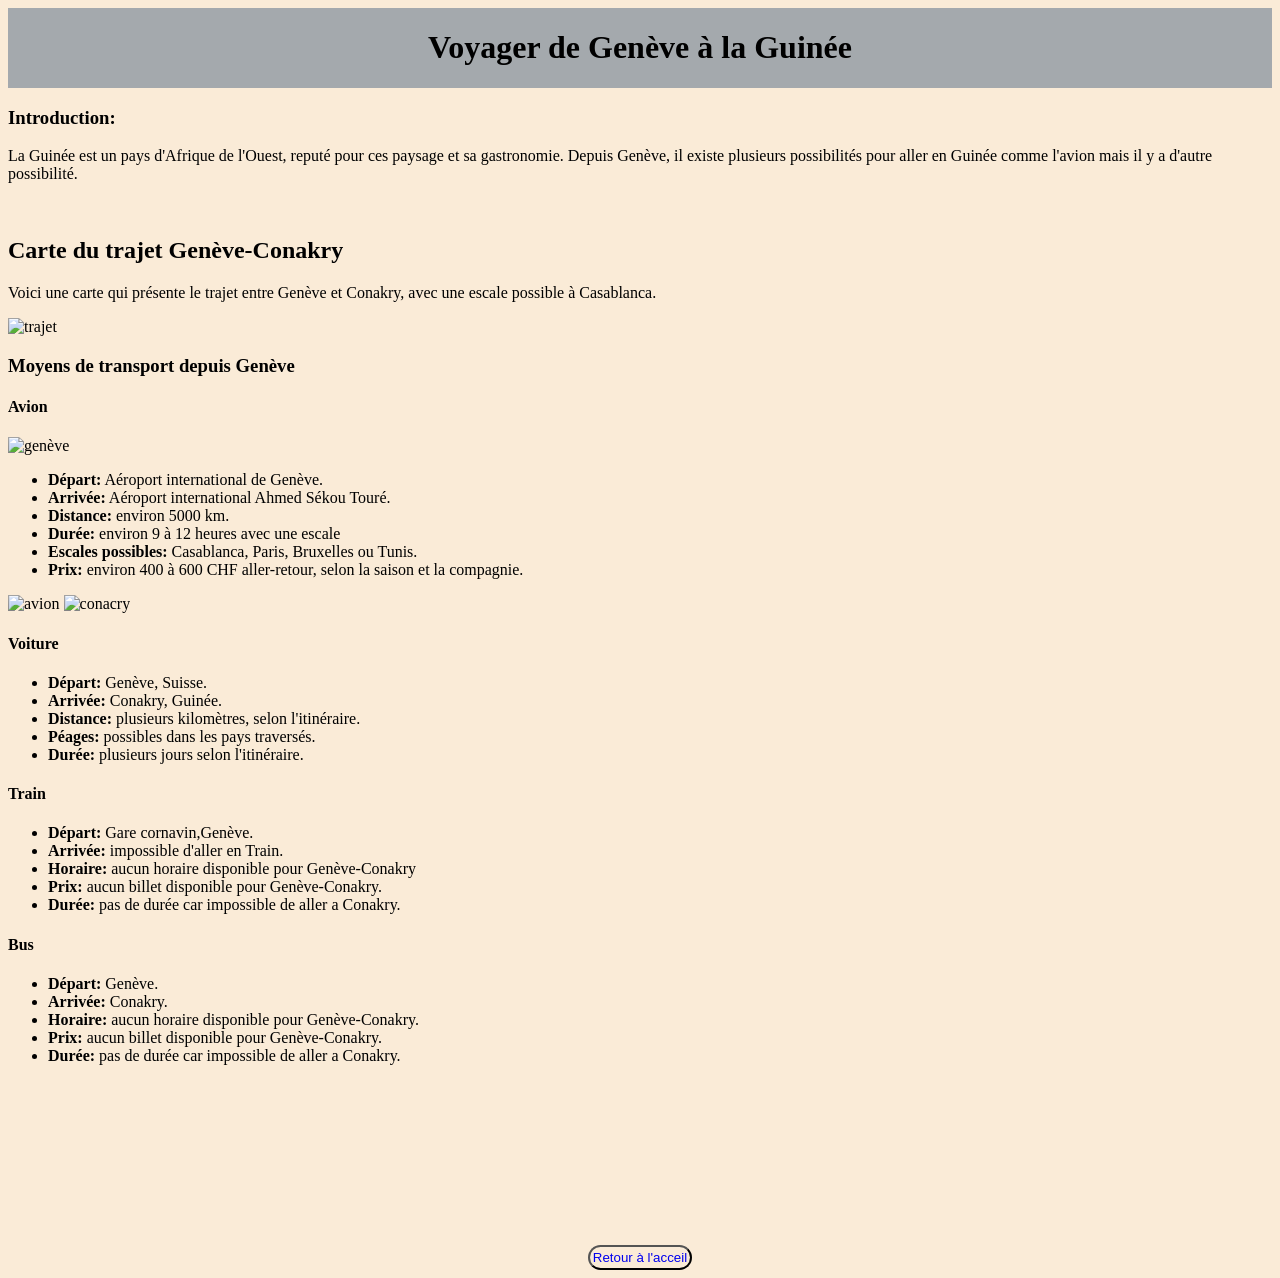
==== acces.html @ df572e61 "dans acces.htmnl modification du title dans le head pour "voyage en guinee"" ====
<!DOCTYPE html>
<html lang="en">
<head>
    <link rel="stylesheet" href="css/style.css">
    <meta charset="UTF-8">
    <meta name="viewport" content="width=device-width, initial-scale=1.0">
    <title>voyage en guinee</title>
</head>
<body>
    <header>
        <h1>Voyager de Genève à la Guinée</h1>
    </header>
    <main>
        <h3>Introduction:</h3>
        <p>La Guinée est un pays d'Afrique de l'Ouest, reputé pour ces paysage et sa gastronomie. Depuis Genève, il existe plusieurs possibilités pour aller en Guinée comme l'avion mais il y a d'autre possibilité.</p>
        <br>
          <h2>Carte du trajet Genève-Conakry</h2>

        <p>
            Voici une carte qui présente le trajet entre Genève
            et Conakry, avec une escale possible à Casablanca.
        </p>

        <img src="img/trajet-voyage.jpg" alt="trajet" width="500">
        <h3>Moyens de transport depuis Genève</h3>
        <h4>Avion</h4>
        <img src="img/genève-areoport.jpg" alt="genève" width="400">
        <ul>
            <li>
                <strong>Départ:</strong> Aéroport international de Genève.
            </li>
            <li>
                <strong>Arrivée:</strong> Aéroport international Ahmed Sékou Touré.
            </li>
              <li>
                <strong>Distance:</strong> environ 5000 km.
              </li>
              <li>
                <strong>Durée:</strong> environ 9 à 12 heures avec une escale
              </li>
              <li>
                <strong>Escales possibles:</strong> Casablanca, Paris, Bruxelles ou Tunis.
              </li>
              <li>
                <strong>Prix:</strong> environ 400 à 600 CHF aller-retour, selon la saison et la compagnie.
            </li>
        </ul>
        <img src="img/avion.jpg" alt="avion" width="375">
        <img src="img/conacry-areoport.jpg" alt="conacry" width="340">
        <h4>Voiture</h4>
        <ul>
            <li>
                <strong>Départ:</strong> Genève, Suisse.
            </li>
            <li>
                <strong>Arrivée:</strong> Conakry, Guinée.
            </li>
            <li>
                <strong>Distance:</strong> plusieurs kilomètres, selon l'itinéraire.
            </li>
            <li>
                <strong>Péages:</strong> possibles dans les pays traversés.
            </li>
            <li>
                <strong>Durée:</strong> plusieurs jours selon l'itinéraire.
            </li>
        </ul>
        <h4>Train</h4>
        <ul>
            <li>
                <strong>Départ:</strong> Gare cornavin,Genève.
            </li>
            <li>
                <strong>Arrivée:</strong> impossible d'aller en Train.
            </li>
            <li>
                <strong>Horaire:</strong> aucun horaire disponible pour Genève-Conakry
            </li>
            <li>
                <strong>Prix:</strong> aucun billet disponible pour Genève-Conakry.
            </li>
             <li>
                <strong>Durée:</strong> pas de durée car impossible de aller a Conakry.
            </li>
        </ul>
        <h4>Bus</h4>
         <ul>
            <li>
                <strong>Départ:</strong> Genève.
            </li>
            <li>
                <strong>Arrivée:</strong> Conakry.
            </li>
            <li>
                <strong>Horaire:</strong> aucun horaire disponible pour Genève-Conakry.
            </li>
            <li>
                <strong>Prix:</strong> aucun billet disponible pour Genève-Conakry.
            </li>
             <li>
                <strong>Durée:</strong> pas de durée car impossible de aller a Conakry.
            </li>
        </ul>
        <section class="section_bouton_retour_aceil">
            <button><a href="index.html">Retour à l'acceil</a></button>
        </section>
    </main>
</body>
</html>
---- css/style.css ----
*{
    background-color: rgb(250, 235, 215);
}

header{
    display: flex;
    background-color: rgb(164, 169, 173);
    justify-content: center;
    align-items: center;
    margin-bottom: 2vh;
}

.main_p1{
    display: flex;
    flex-direction: column;
    align-items: center;
    flex-wrap: wrap;
}

h1{
    color: black;
    background-color: rgb(164, 169, 173);
}

img{
    transition: transform 0.7s;
}

img:hover{
    
    transform: scale(0.948);
}

.drapeaux_gunne{
    margin-top:2vh;
    height: 70vh;

}

.phrase_présentation_guinne{
    font-size: 1.5rem;

}

a{
    text-decoration: none; /*enlève les tirès du bas des lien*/
    background-color: transparent;

}


button a:hover{
    background-color: transparent;
    color: white;
}

button{
    
    display: inline-flex;
    width: max-content;
    padding: 0.2rem;
    justify-content: center;
    align-items: center;
    transition: background-color 0.8s ;
    border-radius: 2rem;
}

button:hover{
    background-color: #3a4d5a85;
    transform: scale(1.03);
    transition: transform 1.2s;
    
}

.main_identité{
    display: flex;
    flex-direction: row;
    flex-wrap: wrap;
    gap: 2rem;
}

.section_identité{
    width: 40vw;
    height: 35vh;
    background-color: aliceblue;
    border-radius: 1rem;
    display: flex;
    flex-direction: row;
    justify-content: center;
    align-items: center;
    transition: transform 0.3s ease; 

}

.section_identité:hover{
    transform: scale(1.09); 

}

.h3_identité{
    background-color: aliceblue;
    font-size: 1.5rem;

}

.lien_histoire, .lien_geographie, .lien_culture{
    background-color: aliceblue;
    color: rgb(128, 141, 70);
}

.secttion_bouton_p1{
    margin-top: 2vh;
    display: flex;
    justify-content: center;
    align-items: center;
}

.section_secou{
    display: flex;
    margin-top: 5vh;
    justify-content: center;
    align-items: center;
}

.img_secou{
    width: 50vw;
    height: 70vh;
}

.img_geo{
    width: 50vw;
    height: 70vh;
}

.section_img_geo{
    display: flex;
    flex-direction: row;
    justify-content: center;
}

.section_image_p_culture{
    display: flex;
    justify-content: flex-start;
    align-items: center;
    height: 55vh;
    flex-wrap: wrap;
    gap:1rem;
}

.img_statue_culture{
    width: 20vw;
    height: 50vh;
    flex-grow: 1;
}

.img_statue_mosque_faysal{
    width: 20vw;
    height: 50vh;
    order: 1;
    flex-grow: 2;

}

.img_cuture{
    width: 20vw;
    height: 50vh;
    display: flex;
    flex-grow: 1;
}

.section_bouton_retour_aceil{
    display: flex;
    justify-content: center;
    margin-top: 20vh;
}
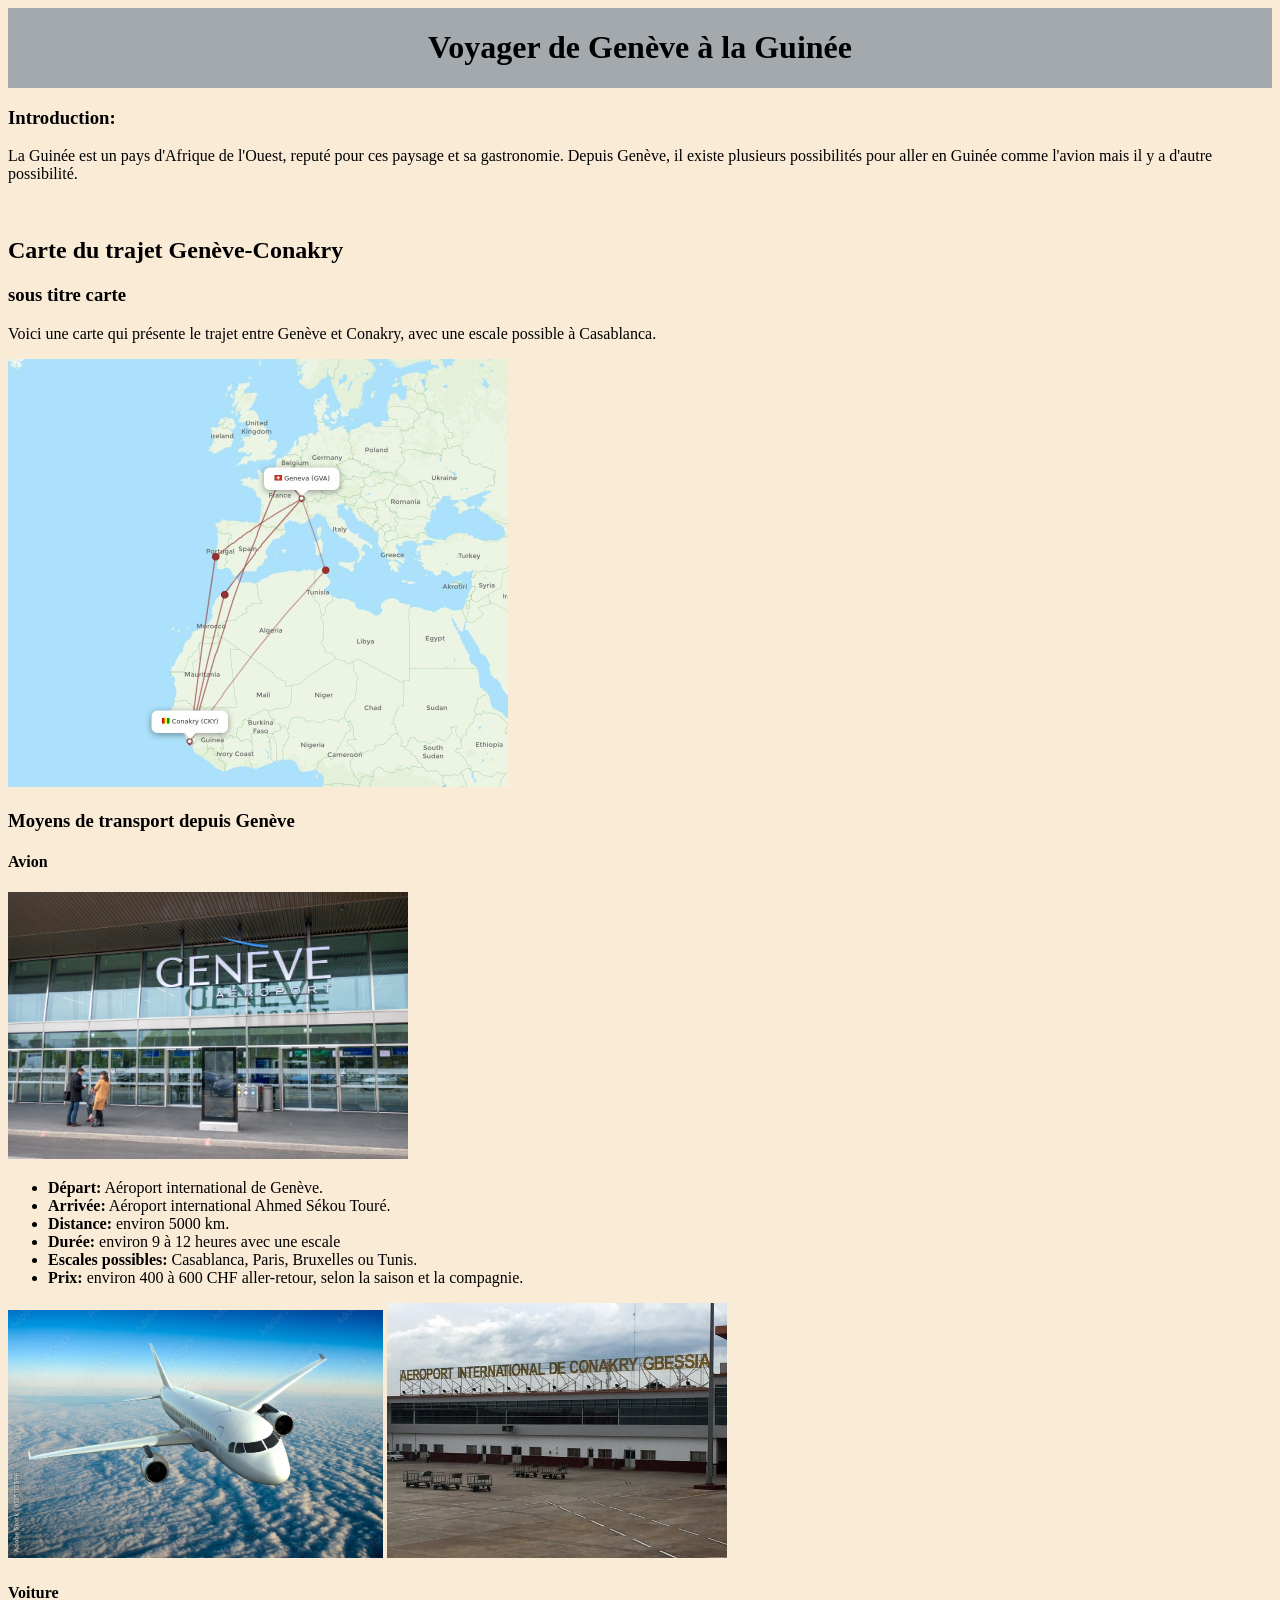
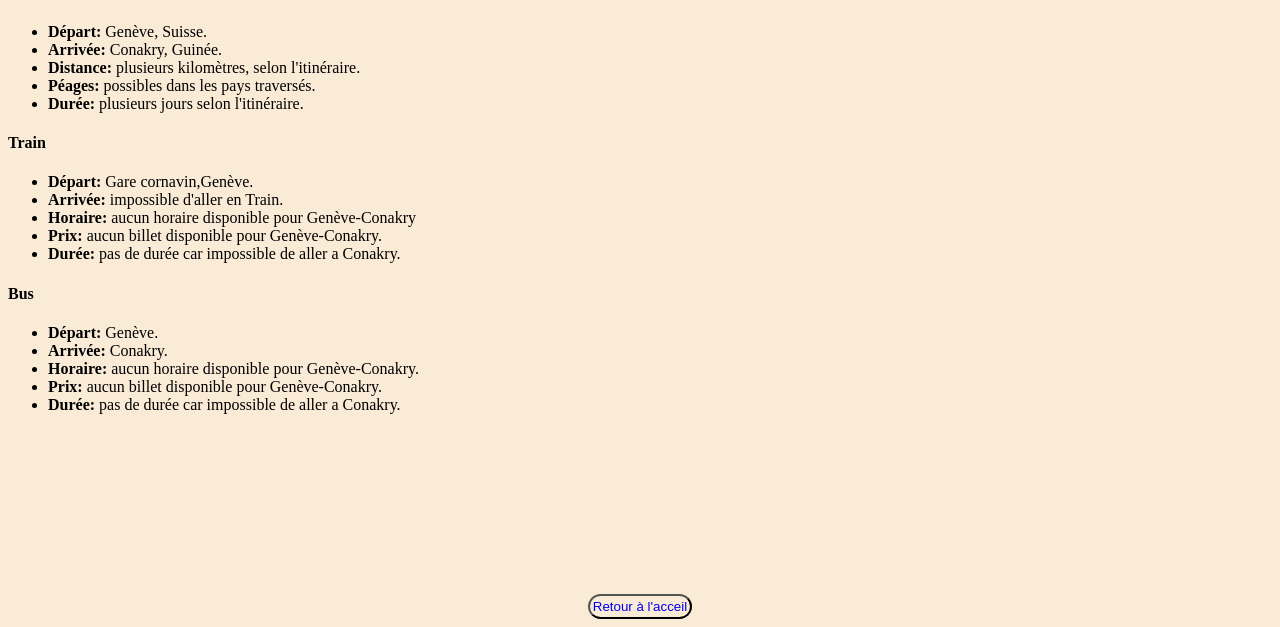
==== commit 144e87d6: "dans acces.html ajout d'un sous titre test" ====
--- a/acces.html
+++ b/acces.html
@@ -1,5 +1,5 @@
 <!DOCTYPE html>
-<html lang="en">
+<html lang="fr">
 <head>
     <link rel="stylesheet" href="css/style.css">
     <meta charset="UTF-8">
@@ -15,6 +15,7 @@
         <p>La Guinée est un pays d'Afrique de l'Ouest, reputé pour ces paysage et sa gastronomie. Depuis Genève, il existe plusieurs possibilités pour aller en Guinée comme l'avion mais il y a d'autre possibilité.</p>
         <br>
           <h2>Carte du trajet Genève-Conakry</h2>
+          <h3>sous titre carte</h3>
 
         <p>
             Voici une carte qui présente le trajet entre Genève
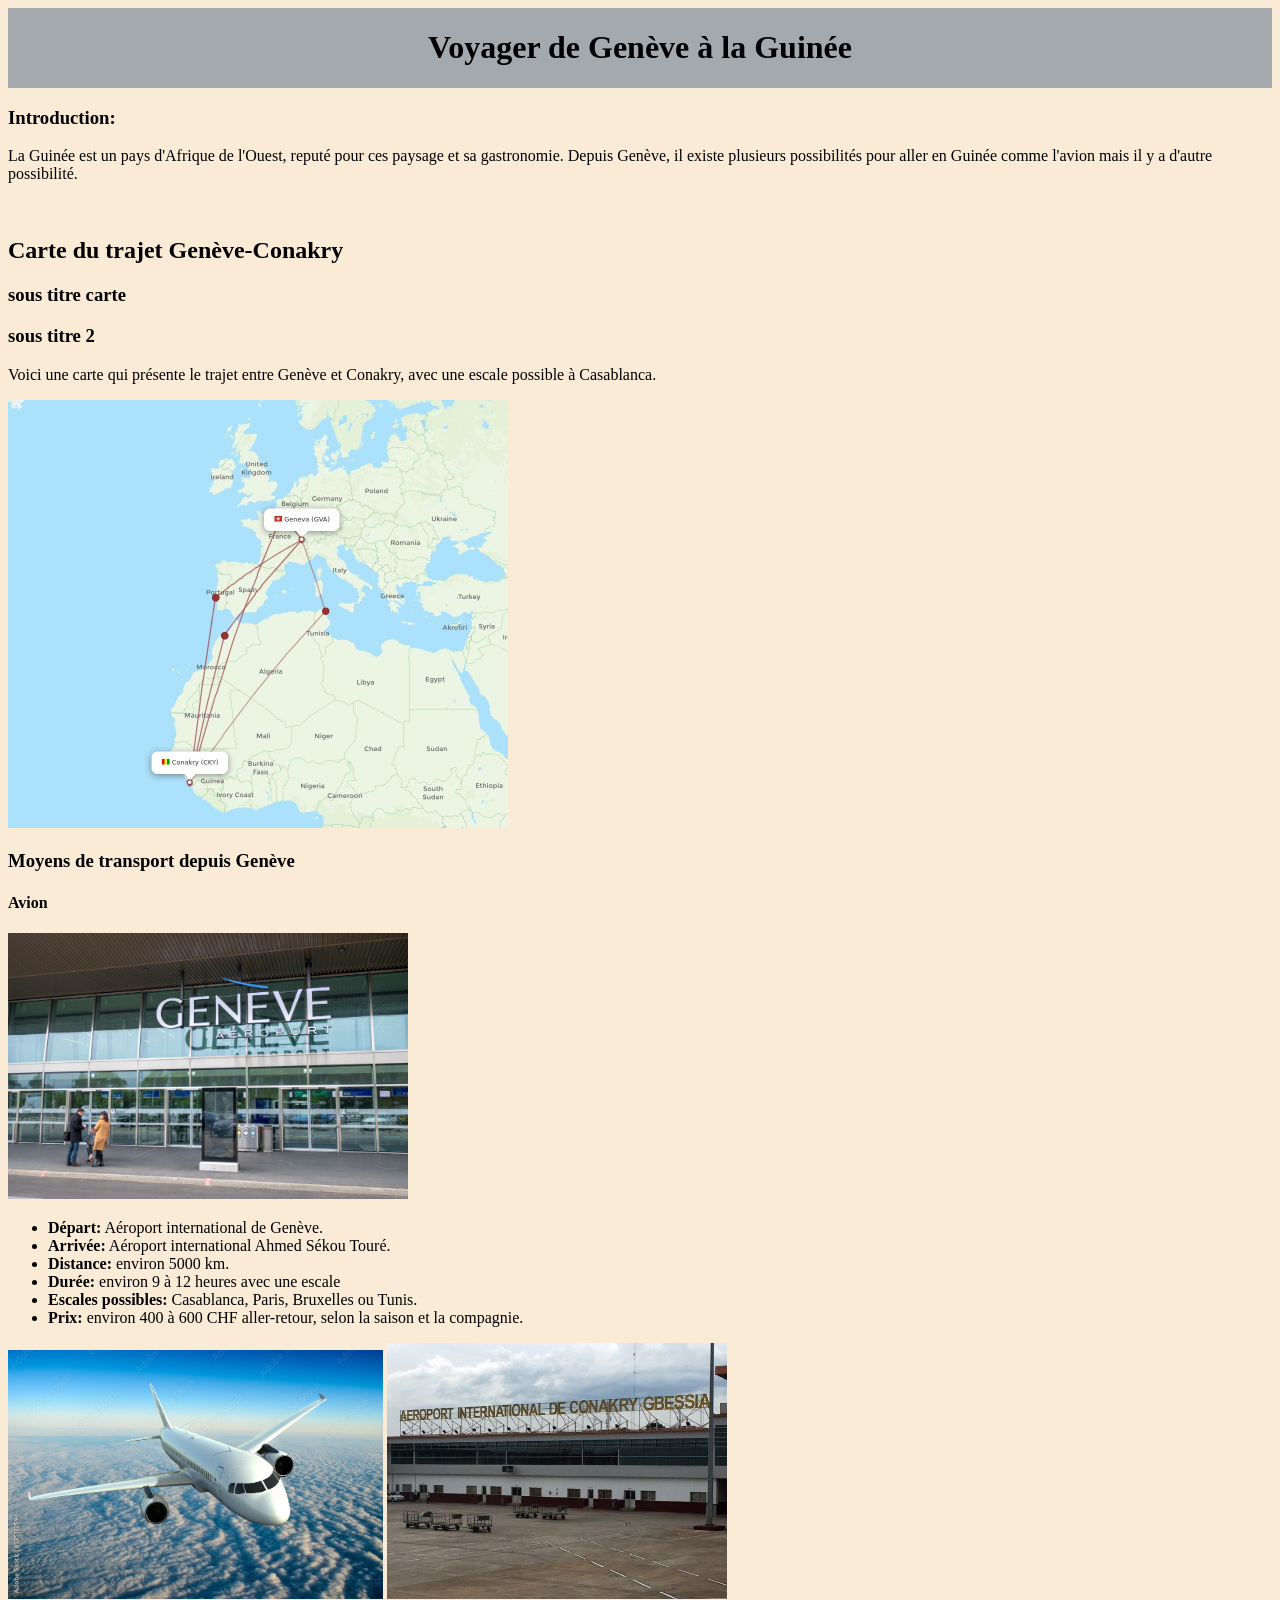
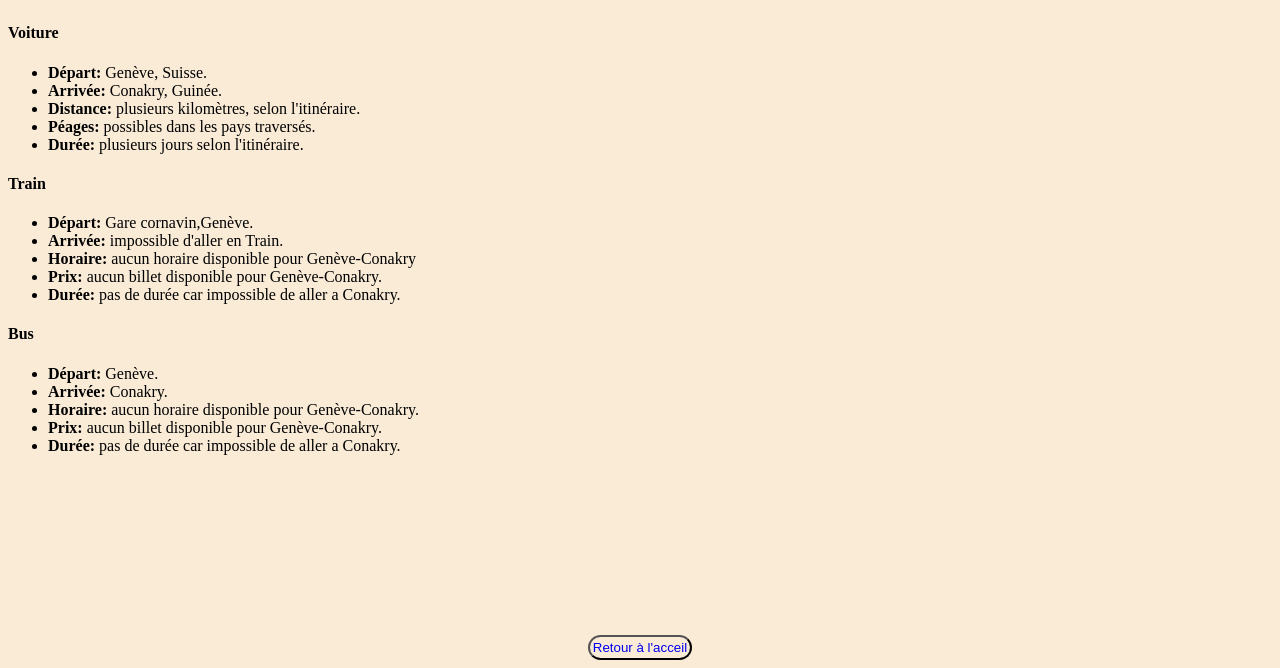
==== commit 9c57eadd: "ajout d'un deuxième sous titre test" ====
--- a/acces.html
+++ b/acces.html
@@ -16,6 +16,7 @@
         <br>
           <h2>Carte du trajet Genève-Conakry</h2>
           <h3>sous titre carte</h3>
+          <h3>sous titre 2</h3>
 
         <p>
             Voici une carte qui présente le trajet entre Genève
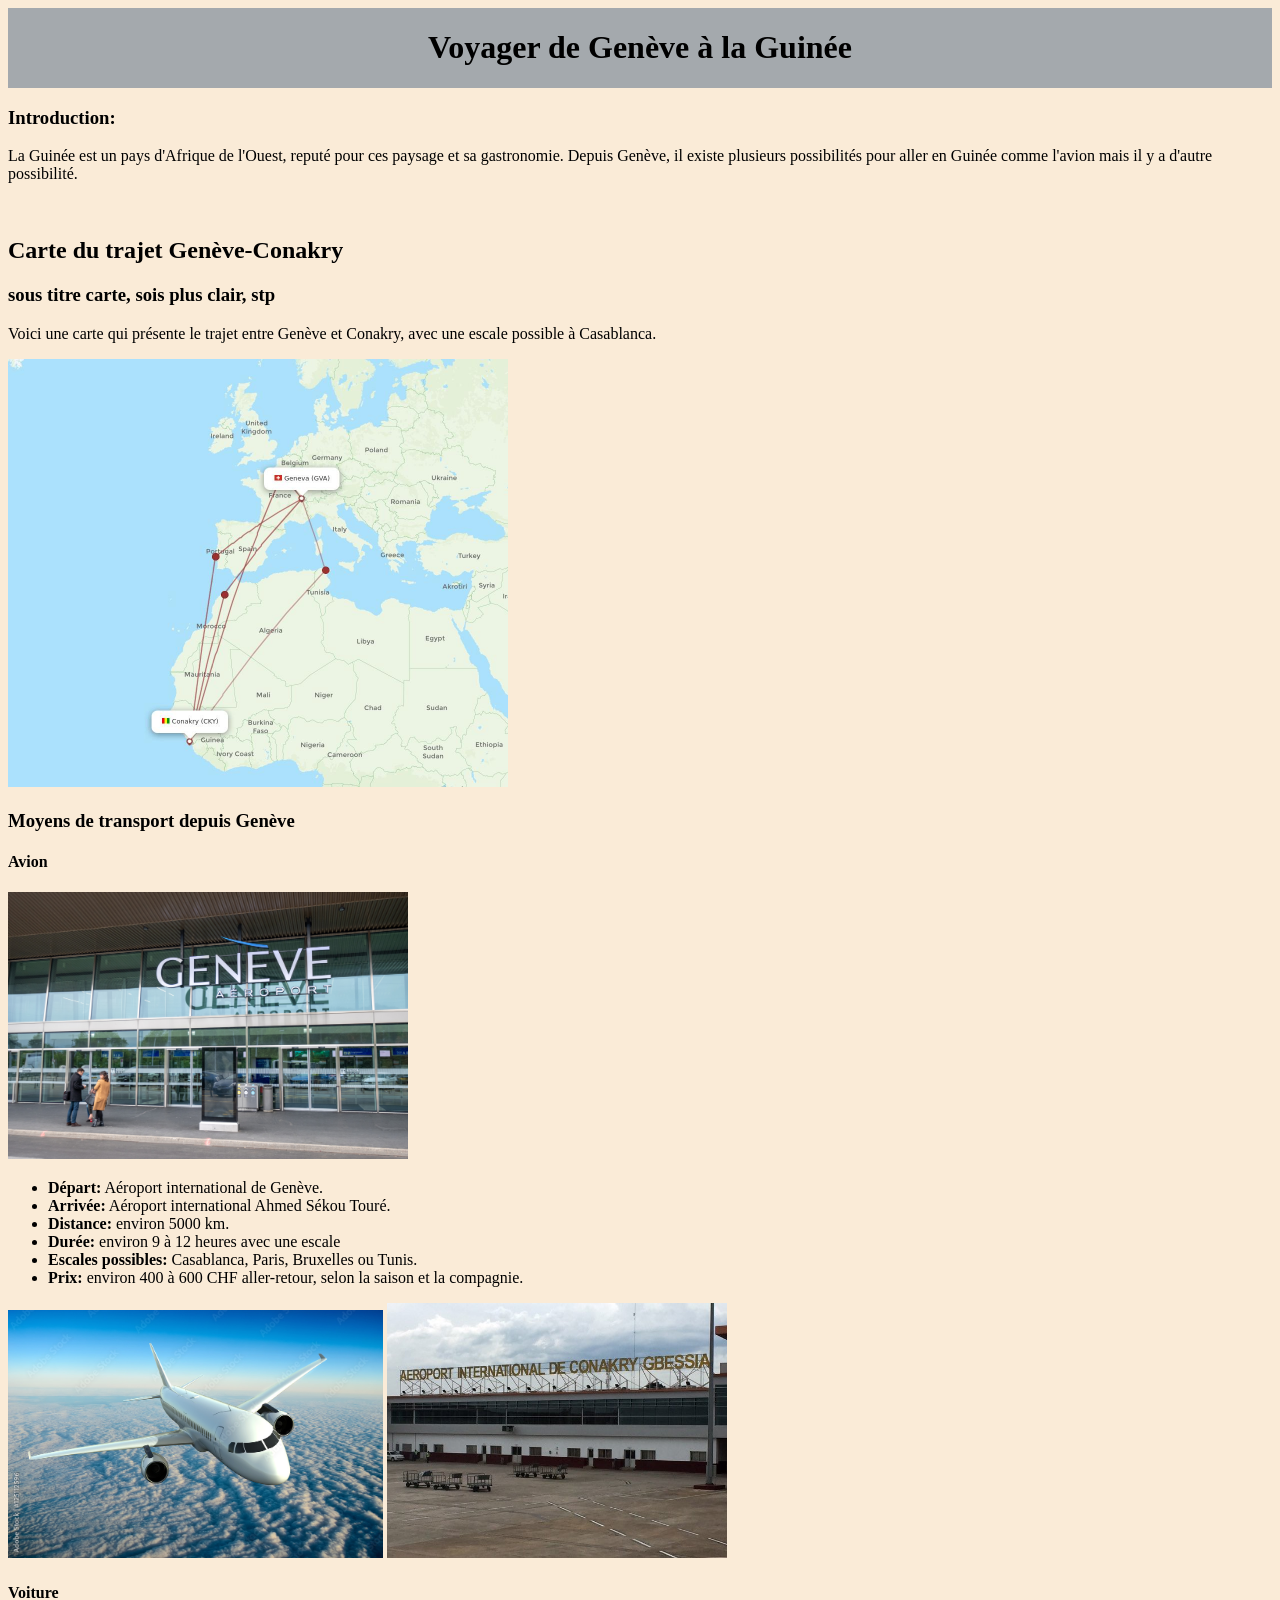
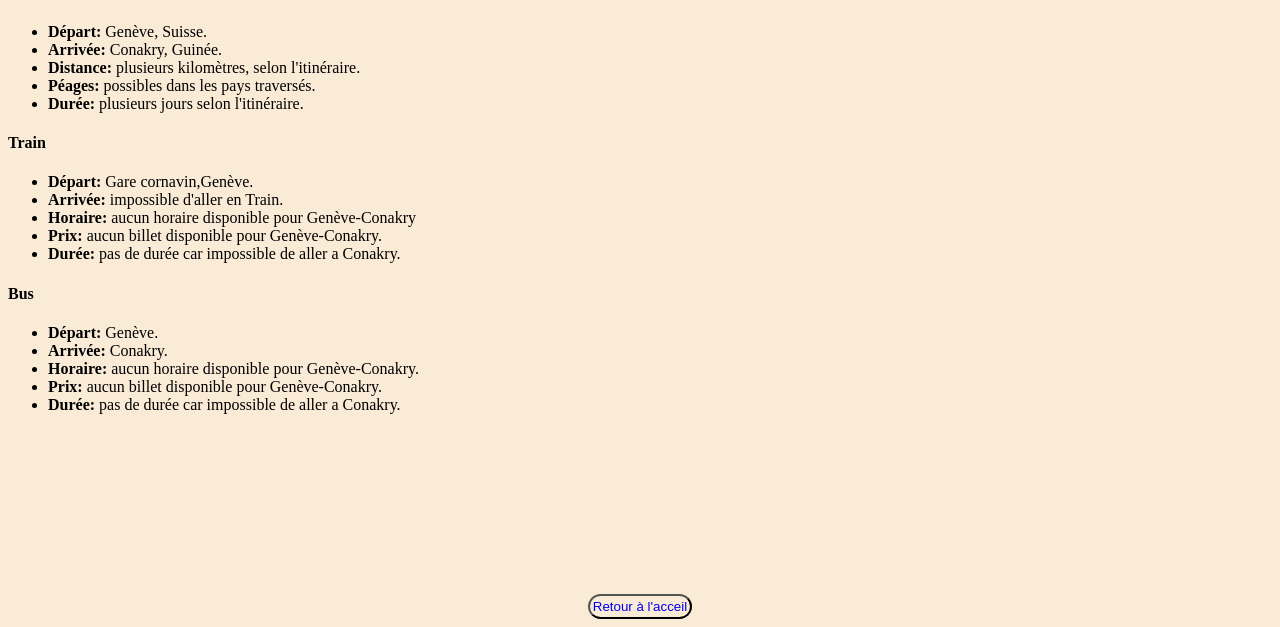
==== commit cdc20f67: "changement du sous titre" ====
--- a/acces.html
+++ b/acces.html
@@ -15,8 +15,7 @@
         <p>La Guinée est un pays d'Afrique de l'Ouest, reputé pour ces paysage et sa gastronomie. Depuis Genève, il existe plusieurs possibilités pour aller en Guinée comme l'avion mais il y a d'autre possibilité.</p>
         <br>
           <h2>Carte du trajet Genève-Conakry</h2>
-          <h3>sous titre carte</h3>
-          <h3>sous titre 2</h3>
+          <h3>sous titre carte, sois plus clair, stp</h3>
 
         <p>
             Voici une carte qui présente le trajet entre Genève
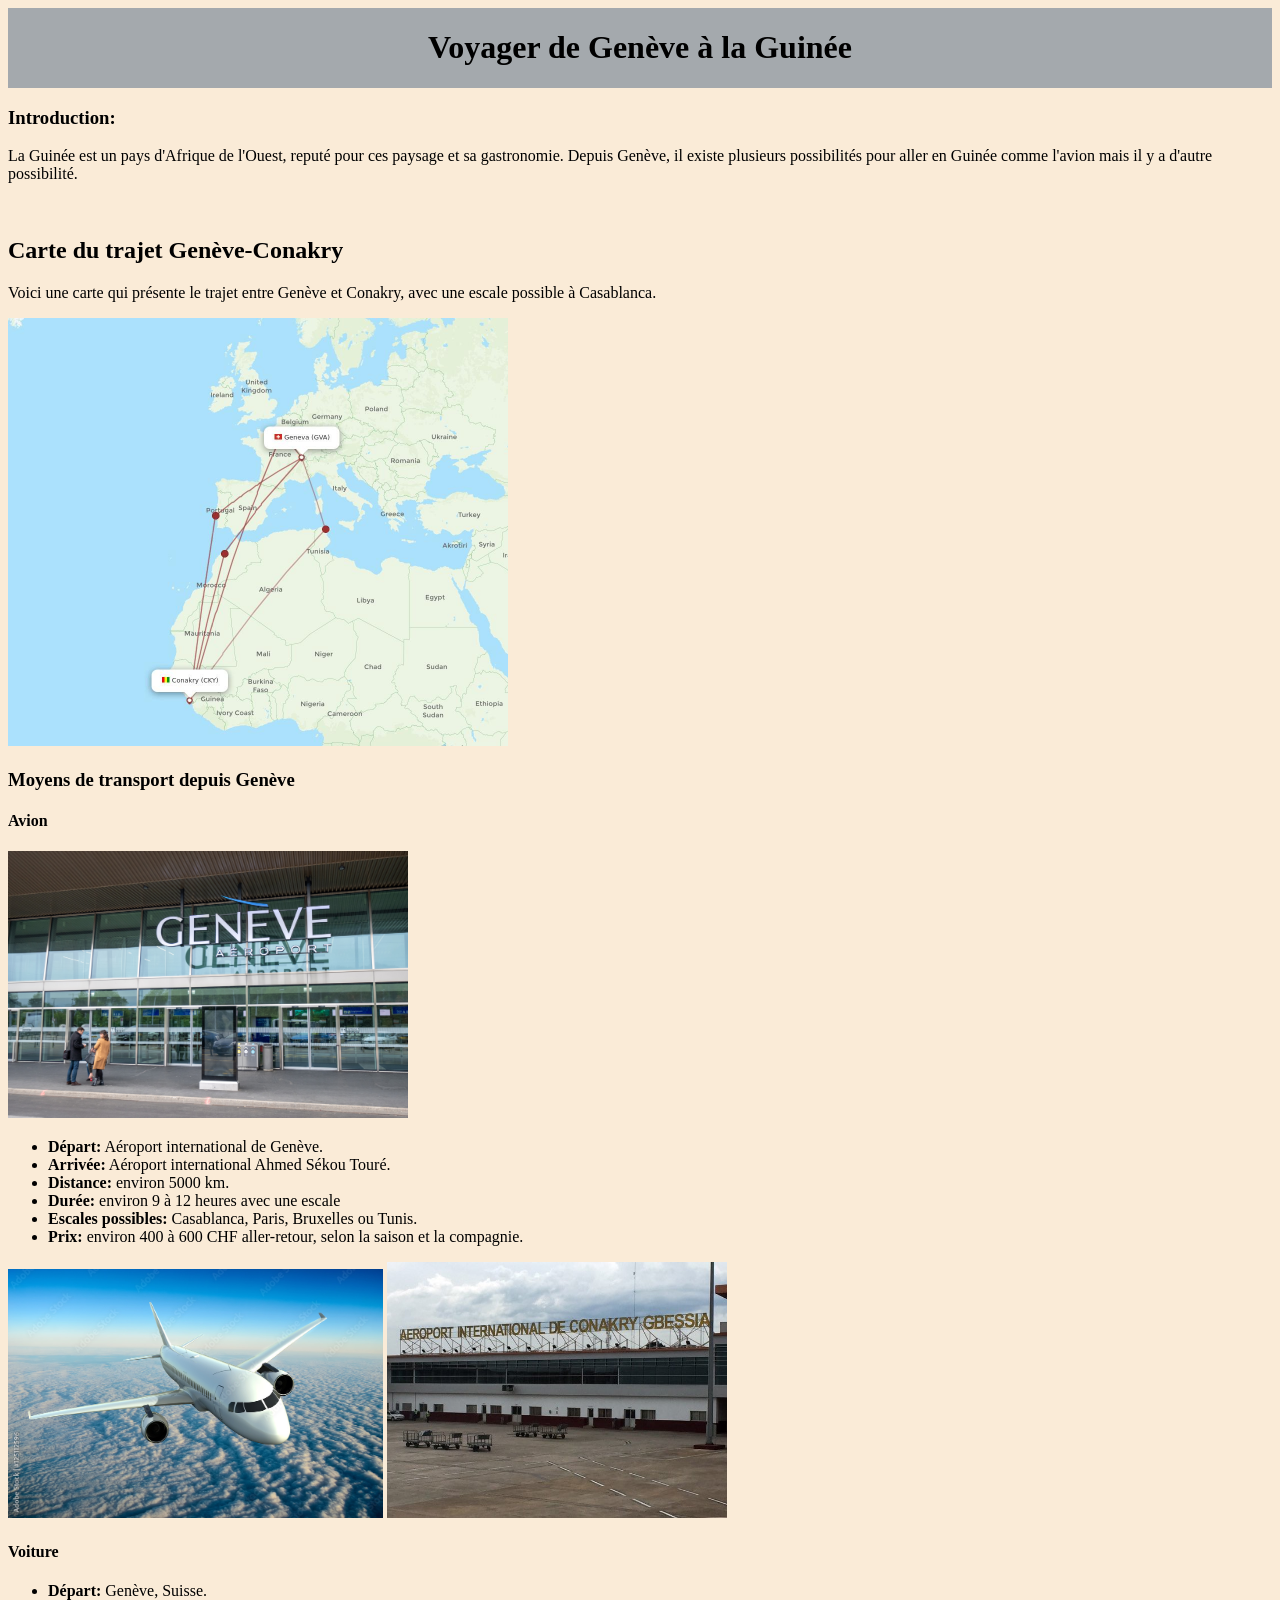
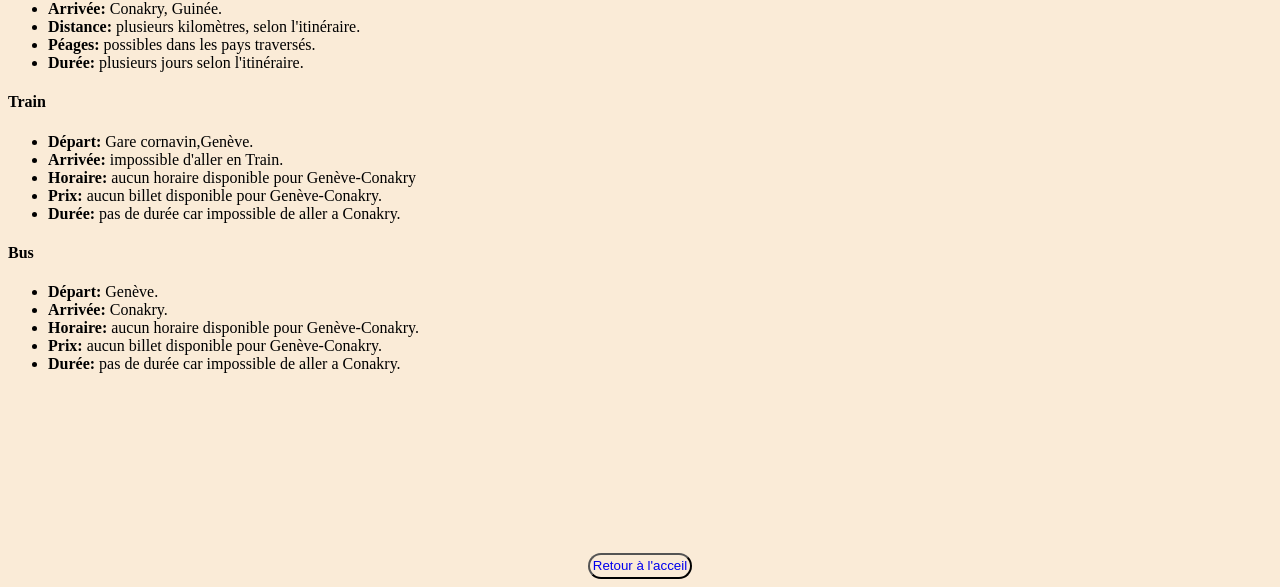
==== commit f560c2a0: "supression des deux sous-titre de test pour acces.html" ====
--- a/acces.html
+++ b/acces.html
@@ -15,7 +15,7 @@
         <p>La Guinée est un pays d'Afrique de l'Ouest, reputé pour ces paysage et sa gastronomie. Depuis Genève, il existe plusieurs possibilités pour aller en Guinée comme l'avion mais il y a d'autre possibilité.</p>
         <br>
           <h2>Carte du trajet Genève-Conakry</h2>
-          <h3>sous titre carte, sois plus clair, stp</h3>
+          
 
         <p>
             Voici une carte qui présente le trajet entre Genève
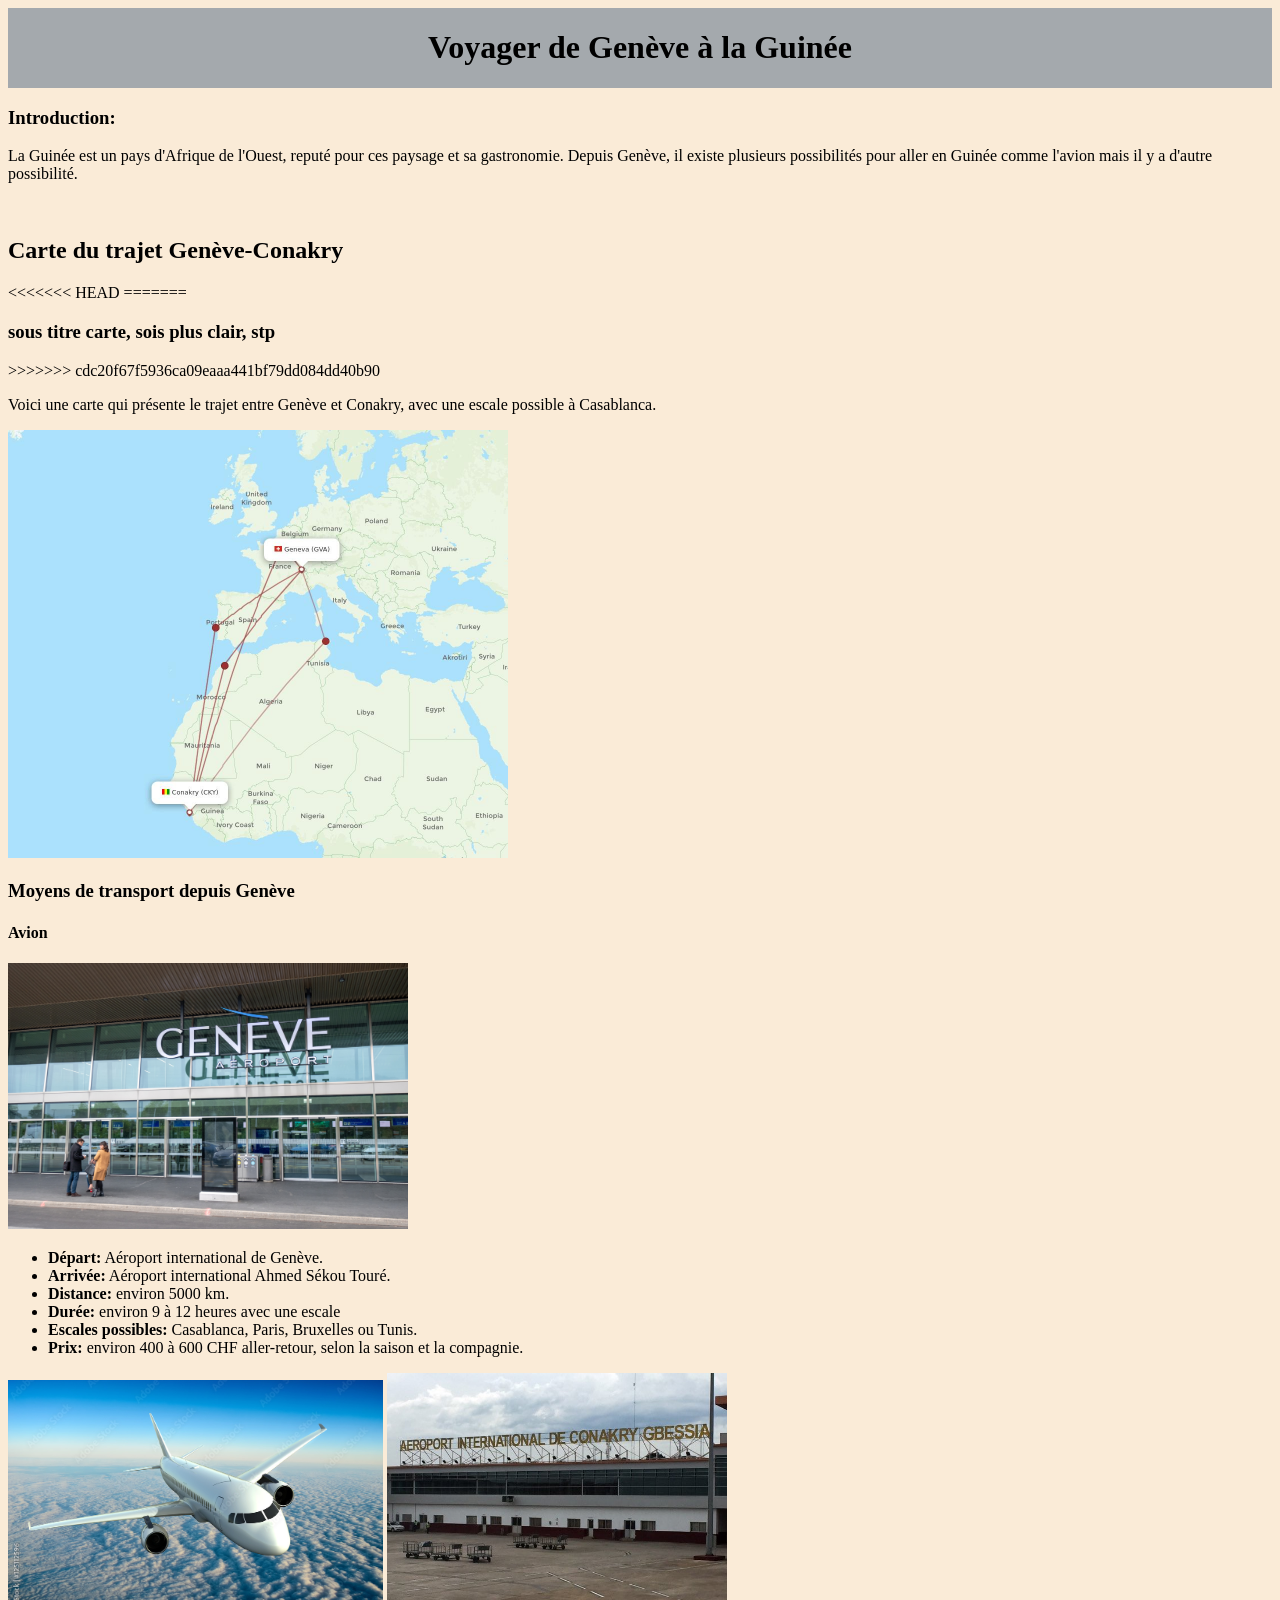
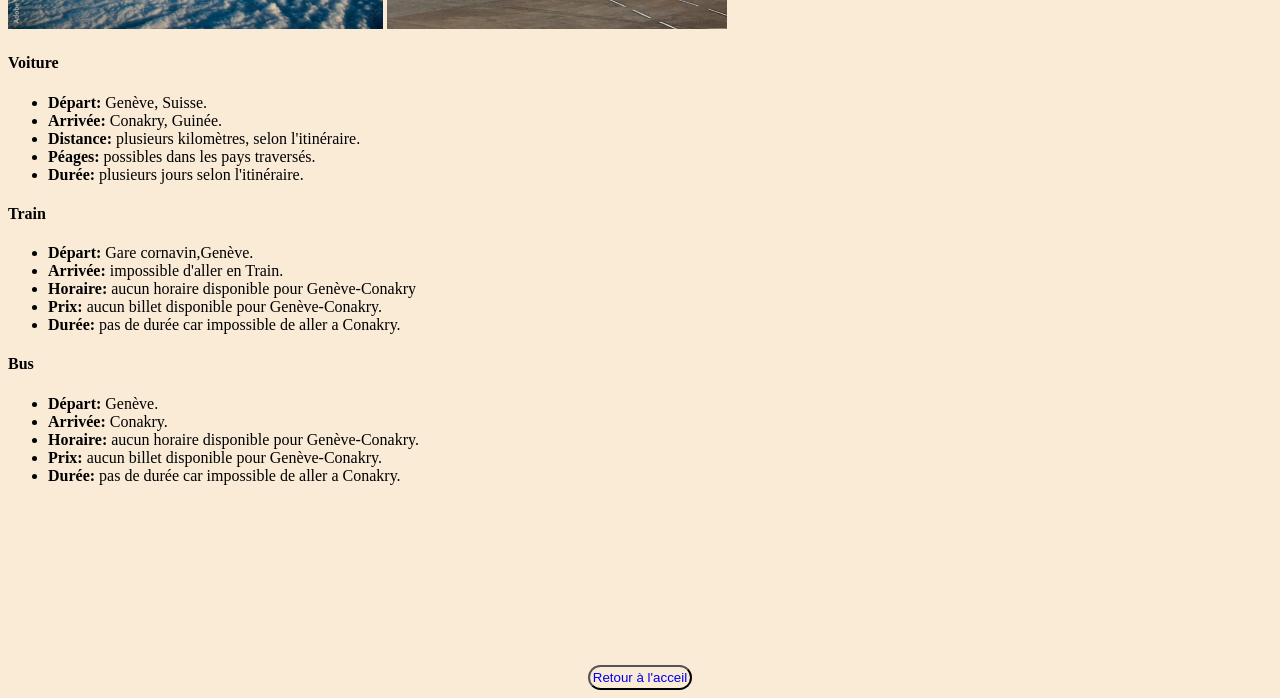
==== commit ebfd79ac: "supression des deux sous titre test dans acces.html" ====
--- a/acces.html
+++ b/acces.html
@@ -15,7 +15,11 @@
         <p>La Guinée est un pays d'Afrique de l'Ouest, reputé pour ces paysage et sa gastronomie. Depuis Genève, il existe plusieurs possibilités pour aller en Guinée comme l'avion mais il y a d'autre possibilité.</p>
         <br>
           <h2>Carte du trajet Genève-Conakry</h2>
+<<<<<<< HEAD  
           
+=======
+          <h3>sous titre carte, sois plus clair, stp</h3>
+>>>>>>> cdc20f67f5936ca09eaaa441bf79dd084dd40b90
 
         <p>
             Voici une carte qui présente le trajet entre Genève
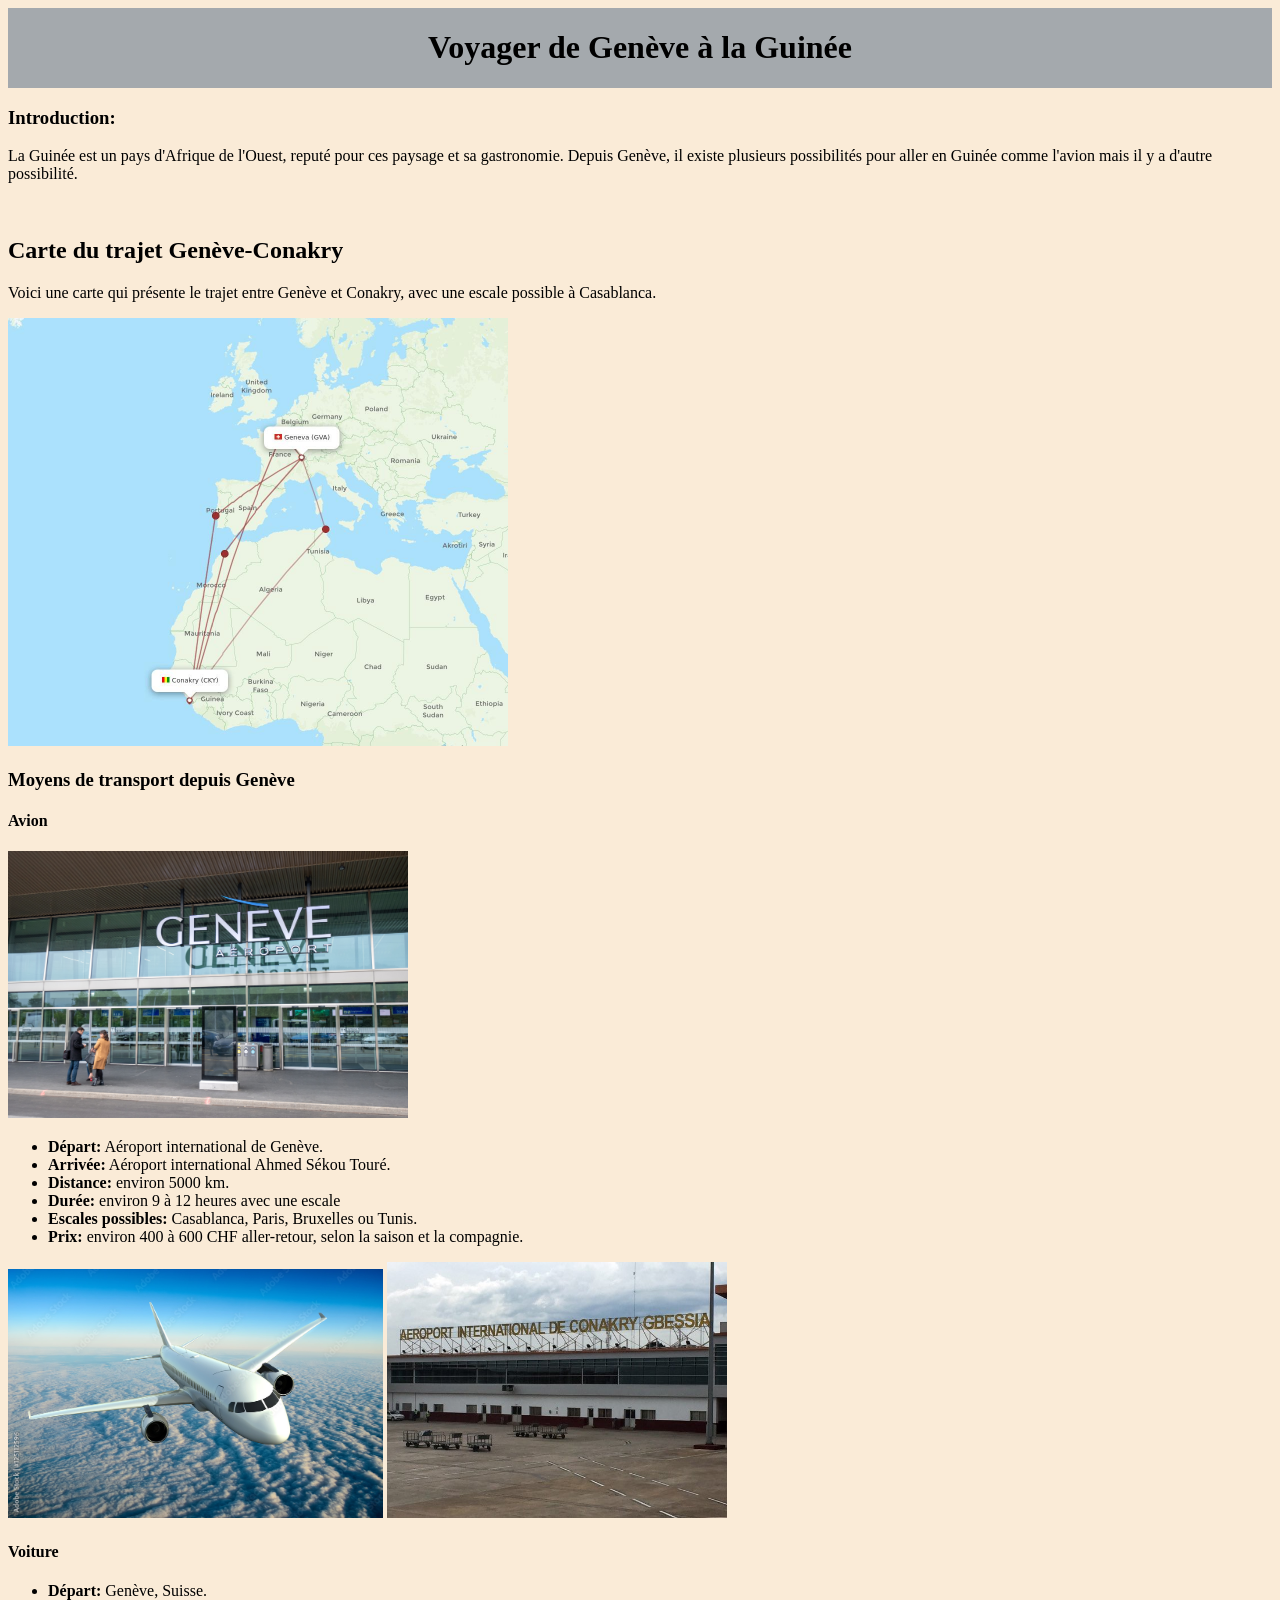
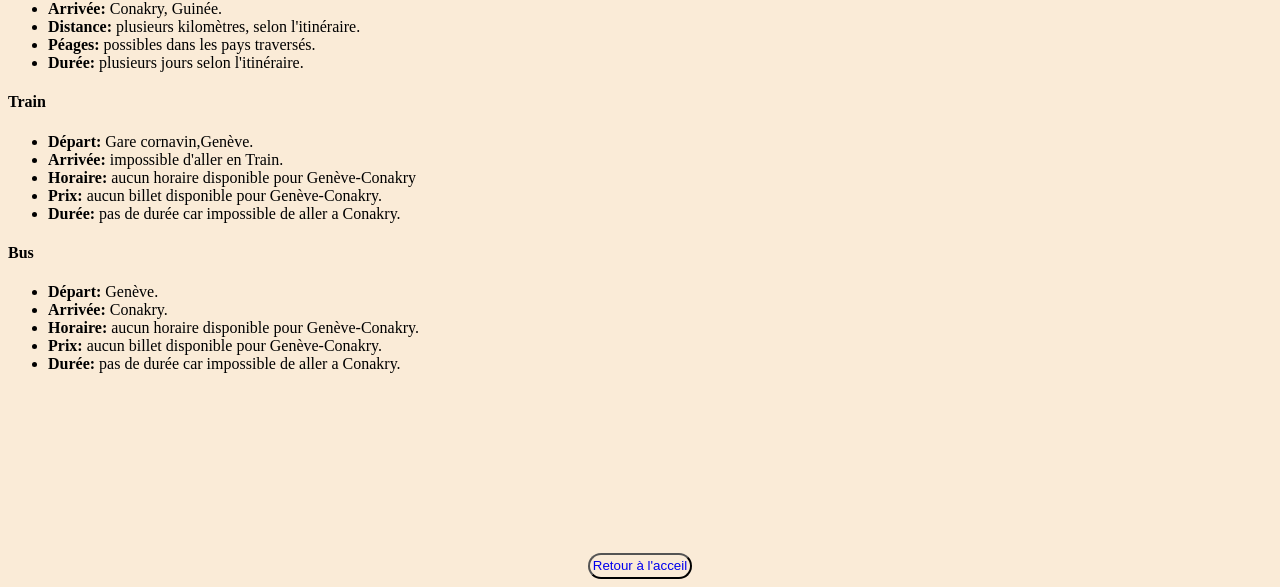
==== commit 19fc02fa: "supression d'un sous titre test dans acces.html" ====
--- a/acces.html
+++ b/acces.html
@@ -15,11 +15,6 @@
         <p>La Guinée est un pays d'Afrique de l'Ouest, reputé pour ces paysage et sa gastronomie. Depuis Genève, il existe plusieurs possibilités pour aller en Guinée comme l'avion mais il y a d'autre possibilité.</p>
         <br>
           <h2>Carte du trajet Genève-Conakry</h2>
-<<<<<<< HEAD  
-          
-=======
-          <h3>sous titre carte, sois plus clair, stp</h3>
->>>>>>> cdc20f67f5936ca09eaaa441bf79dd084dd40b90
 
         <p>
             Voici une carte qui présente le trajet entre Genève
